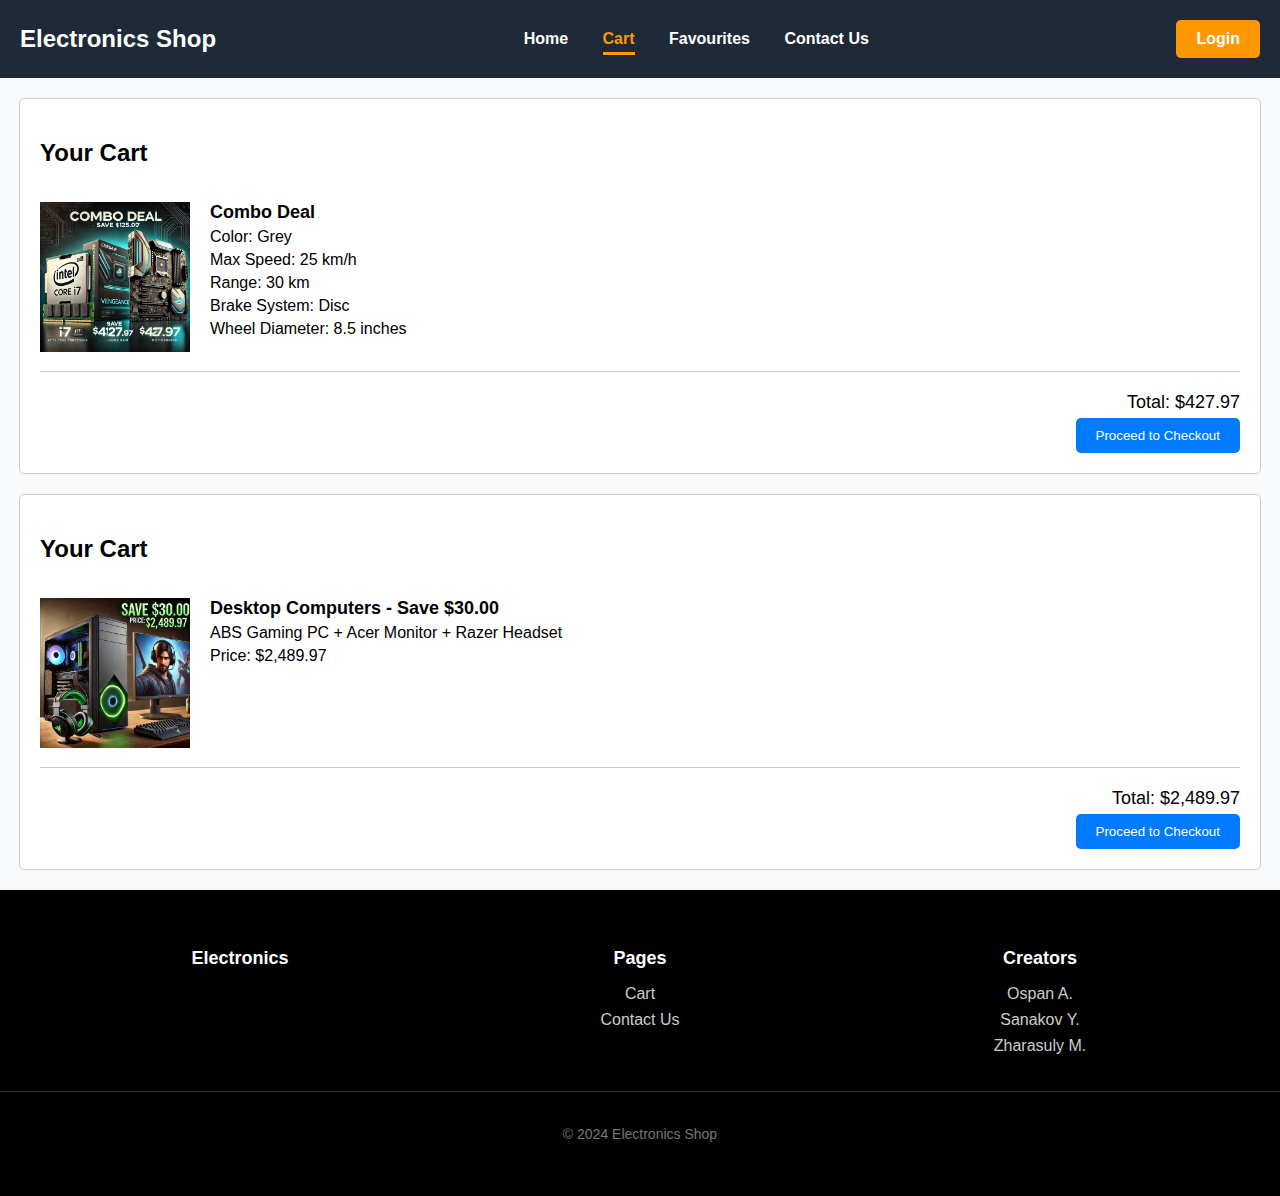
==== cart.html @ 4fa2134e "first commit" ====
<!DOCTYPE html>
<html lang="en">
  <head>
    <meta charset="UTF-8" />
    <meta name="viewport" content="width=device-width, initial-scale=1.0" />
    <title>Cart - Electronics Shop</title>
    <link rel="stylesheet" href="style/cart.css" />
    <!-- Link to the external CSS file -->
  </head>
  <body>
    <header>
      <a href="index.html"><h1>Electronics Shop</h1></a>
      <nav>
        <a href="index.html">Home</a>
        <a href="cart.html" class="active">Cart</a>
        <a href="favourites.html">Favourites</a>
        <a href="contact.html">Contact Us</a>
      </nav>
      <a href="login.html" class="login-button">Login</a>
    </header>
    <main>
      <div class="container">
        <div class="cart-header">
          <h2>Your Cart</h2>
        </div>

        <div class="cart-product">
          <div class="product-image">
            <img src="pictures/combo-deal.png" alt="Combo Deal" />
          </div>
          <div class="product-details">
            <h3>Combo Deal</h3>
            <p>Color: Grey</p>
            <p>Max Speed: 25 km/h</p>
            <p>Range: 30 km</p>
            <p>Brake System: Disc</p>
            <p>Wheel Diameter: 8.5 inches</p>
          </div>
        </div>

        <div class="checkout-section">
          <p>Total: $427.97</p>
          <button class="checkout-btn">Proceed to Checkout</button>
        </div>
      </div>

      <div class="container">
        <h2>Your Cart</h2>

        <div class="cart-product">
          <div class="product-image">
            <img
              src="pictures/desktop-computer-image.png"
              alt="Desktop Computers Image"
            />
          </div>
          <div class="product-details">
            <h3>Desktop Computers - Save $30.00</h3>
            <p>ABS Gaming PC + Acer Monitor + Razer Headset</p>
            <p>Price: $2,489.97</p>
          </div>
        </div>

        <div class="checkout-section">
          <p>Total: $2,489.97</p>
          <button class="checkout-btn">Proceed to Checkout</button>
        </div>
      </div>
    </main>
    <footer>
      <div class="footer-content">
        <div class="footer-column">
          <h3>Electronics</h3>
        </div>
        <div class="footer-column">
          <h3>Pages</h3>
          <ul>
            <li>Cart</li>
            <li>Contact Us</li>
          </ul>
        </div>
        <div class="footer-column">
          <h3>Creators</h3>
          <ul>
            <li>Ospan A.</li>
            <li>Sanakov Y.</li>
            <li>Zharasuly M.</li>
          </ul>
        </div>
      </div>
      <div class="footer-bottom">
        <p>&copy; 2024 Electronics Shop</p>
      </div>
    </footer>
  </body>
</html>
---- style/cart.css ----
body {
  font-family: Arial, sans-serif;
  background-color: #f8f9fa;
  margin: 0;
  padding: 0;
}

header {
  background-color: #1e2a38;
  padding: 20px;
  display: flex;
  justify-content: space-between;
  align-items: center;
  color: white;
}

a {
  color: white;
  text-decoration: none;
}

header h1 {
  margin: 0;
  font-size: 24px;
}

nav {
  flex-grow: 1;
  text-align: center;
}

nav a {
  color: white;
  text-decoration: none;
  margin: 0 15px;
  font-weight: bold;
  padding-bottom: 5px;
  position: relative;
}

nav a:hover {
  text-decoration: underline;
}

nav a.active {
  border-bottom: 3px solid #ff9800;
  color: #ff9800;
}
.login-button {
  background-color: #ff9800;
  color: white;
  padding: 10px 20px;
  text-decoration: none;
  border-radius: 5px;
  font-weight: bold;
  transition: background-color 0.3s ease;
}

.login-button:hover {
  background-color: #e68900;
}

.container {
  width: 100%;
  max-width: 1200px;
  margin: 20px auto;
  padding: 20px;
  background-color: white;
  border: 1px solid #ccc;
  border-radius: 5px;
}

.cart-header {
  display: flex;
  justify-content: space-between;
  align-items: center;
}

.cart-header h2 {
  font-size: 24px;
}

.cart-product {
  display: flex;
  justify-content: space-between;
  padding: 15px 0;
  border-bottom: 1px solid #ccc;
}

.product-image img {
  width: 150px;
  height: auto;
}

.product-details {
  flex: 1;
  margin-left: 20px;
}

.product-details h3 {
  font-size: 18px;
  margin: 0;
}

.product-details p {
  margin: 5px 0;
}

.product-price {
  font-size: 18px;
  font-weight: bold;
}

.checkout-section {
  margin-top: 20px;
  text-align: right;
}

.checkout-section p {
  font-size: 18px;
  margin: 5px 0;
}

.checkout-btn {
  background-color: #007bff;
  color: white;
  padding: 10px 20px;
  border: none;
  border-radius: 5px;
  cursor: pointer;
}

.checkout-btn:hover {
  background-color: #0056b3;
}

footer {
  background-color: #000;
  color: #fff;
  padding: 40px 0;
  text-align: center;
}

.footer-content {
  display: flex;
  justify-content: space-between;
  margin: 0 auto;
  max-width: 1200px;
  padding: 0 20px;
}

.footer-column {
  flex: 1;
}

.footer-column h3 {
  font-size: 18px;
  margin-bottom: 10px;
}

.footer-column ul {
  list-style: none;
  padding: 0;
}

.footer-column ul li {
  margin: 8px 0;
  color: #ccc;
}

.footer-bottom {
  border-top: 1px solid #333;
  padding-top: 20px;
  margin-top: 20px;
}

.footer-bottom p {
  color: #777;
  font-size: 14px;
}
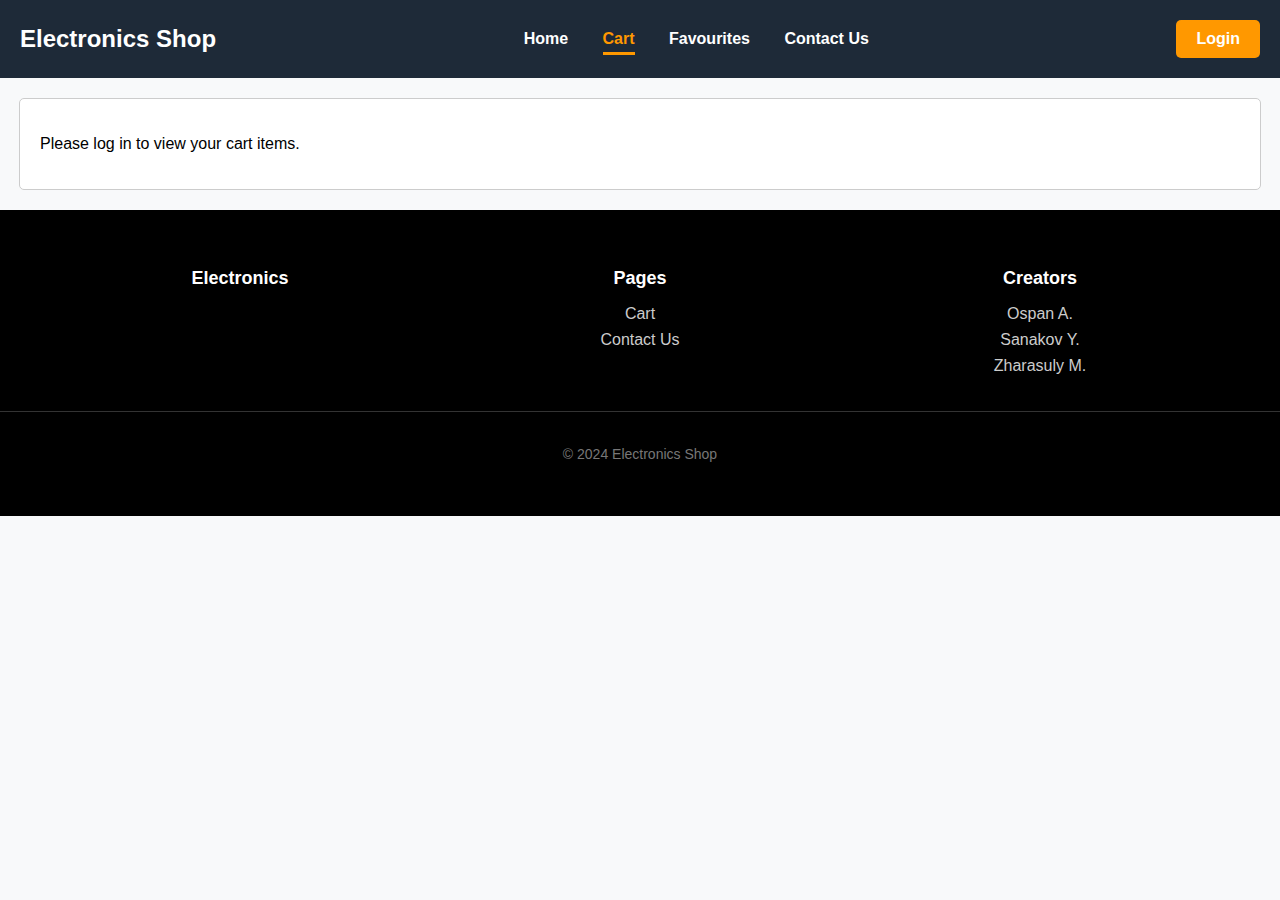
==== commit c0510960: "final preparation" ====
--- a/cart.html
+++ b/cart.html
@@ -5,7 +5,8 @@
     <meta name="viewport" content="width=device-width, initial-scale=1.0" />
     <title>Cart - Electronics Shop</title>
     <link rel="stylesheet" href="style/cart.css" />
-    <!-- Link to the external CSS file -->
+    <script src="js/displayCart.js" defer></script>
+    <script src="js/cart.js" defer></script>
   </head>
   <body>
     <header>
@@ -18,55 +19,15 @@
       </nav>
       <a href="login.html" class="login-button">Login</a>
     </header>
+
     <main>
       <div class="container">
         <div class="cart-header">
           <h2>Your Cart</h2>
         </div>
-
-        <div class="cart-product">
-          <div class="product-image">
-            <img src="pictures/combo-deal.png" alt="Combo Deal" />
-          </div>
-          <div class="product-details">
-            <h3>Combo Deal</h3>
-            <p>Color: Grey</p>
-            <p>Max Speed: 25 km/h</p>
-            <p>Range: 30 km</p>
-            <p>Brake System: Disc</p>
-            <p>Wheel Diameter: 8.5 inches</p>
-          </div>
-        </div>
-
-        <div class="checkout-section">
-          <p>Total: $427.97</p>
-          <button class="checkout-btn">Proceed to Checkout</button>
-        </div>
-      </div>
-
-      <div class="container">
-        <h2>Your Cart</h2>
-
-        <div class="cart-product">
-          <div class="product-image">
-            <img
-              src="pictures/desktop-computer-image.png"
-              alt="Desktop Computers Image"
-            />
-          </div>
-          <div class="product-details">
-            <h3>Desktop Computers - Save $30.00</h3>
-            <p>ABS Gaming PC + Acer Monitor + Razer Headset</p>
-            <p>Price: $2,489.97</p>
-          </div>
-        </div>
-
-        <div class="checkout-section">
-          <p>Total: $2,489.97</p>
-          <button class="checkout-btn">Proceed to Checkout</button>
-        </div>
       </div>
     </main>
+
     <footer>
       <div class="footer-content">
         <div class="footer-column">
@@ -92,5 +53,46 @@
         <p>&copy; 2024 Electronics Shop</p>
       </div>
     </footer>
+    <script>
+      document.addEventListener("DOMContentLoaded", () => {
+        const loggedInUser = JSON.parse(localStorage.getItem("loggedInUser"));
+        const loginButton = document.querySelector(".login-button");
+
+        if (loggedInUser && loginButton) {
+          const userNameDisplay = document.createElement("span");
+          userNameDisplay.textContent = loggedInUser.name;
+          userNameDisplay.classList.add("user-name");
+
+          loginButton.parentNode.replaceChild(userNameDisplay, loginButton);
+        }
+
+        const products = [
+          {
+            id: "1",
+            name: "Combo Deal - Save $125.00",
+            price: 427.97,
+            image: "pictures/combo-deal.png",
+            description:
+              "Intel Core i7 + Corsair Vengeance RAM + ASUS ROG Strix Z690",
+          },
+          {
+            id: "2",
+            name: "Desktop Computers - Save $30.00",
+            price: 2489.97,
+            image: "pictures/desktop-computer-image.png",
+            description: "ABS Gaming PC + Acer Monitor + Razer Headset",
+          },
+          {
+            id: "3",
+            name: "Google Pixel 9",
+            price: 579,
+            image: "pictures/phone1.png",
+            description: "Google Pixel 9 - Save $400",
+          },
+        ];
+
+        localStorage.setItem("products", JSON.stringify(products));
+      });
+    </script>
   </body>
 </html>
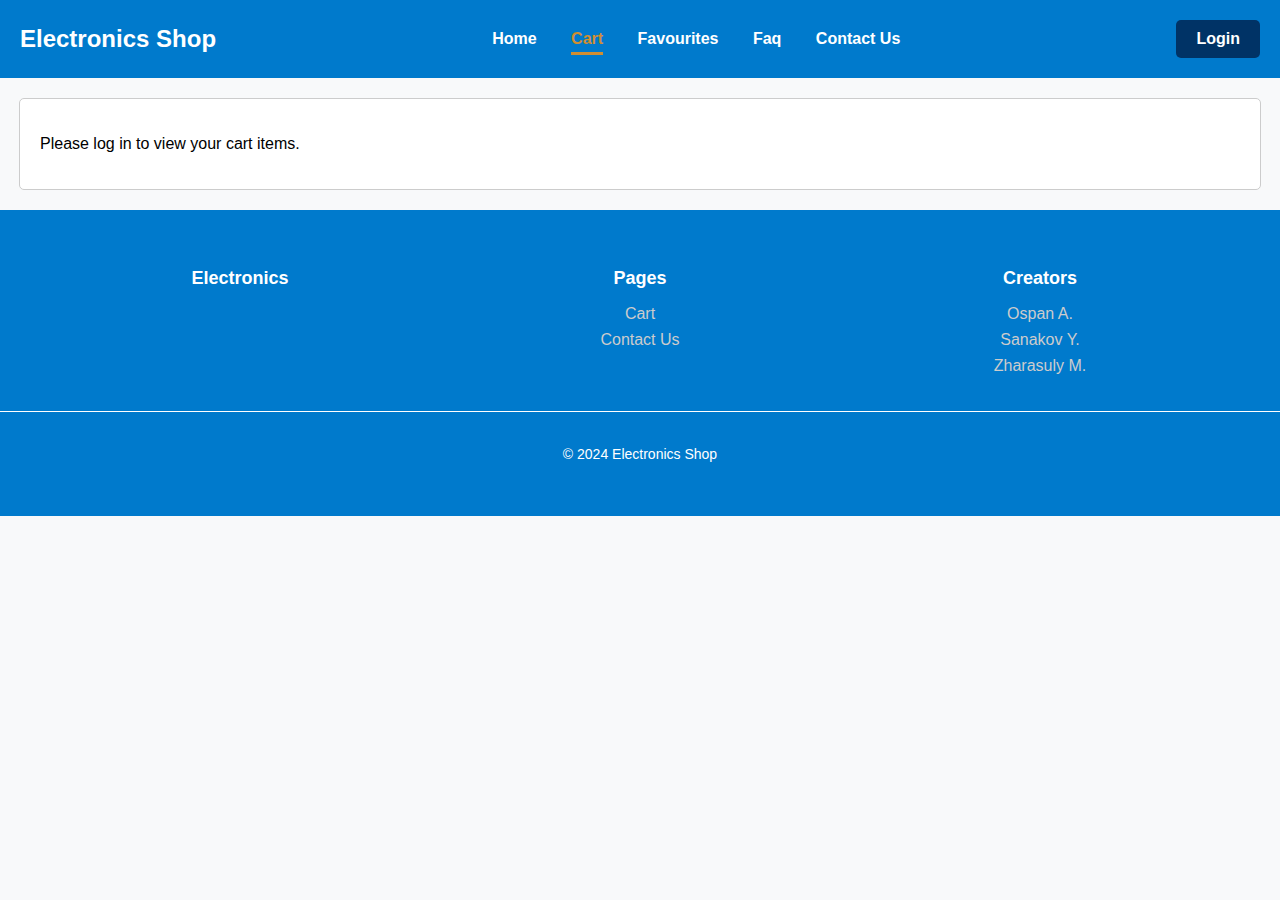
==== commit 77cc0122: "123" ====
--- a/cart.html
+++ b/cart.html
@@ -15,6 +15,7 @@
         <a href="index.html">Home</a>
         <a href="cart.html" class="active">Cart</a>
         <a href="favourites.html">Favourites</a>
+        <a href="faq.html">Faq</a>
         <a href="contact.html">Contact Us</a>
       </nav>
       <a href="login.html" class="login-button">Login</a>
--- a/style/cart.css
+++ b/style/cart.css
@@ -6,7 +6,7 @@
 }
 
 header {
-  background-color: #1e2a38;
+  background-color: #007acc;
   padding: 20px;
   display: flex;
   justify-content: space-between;
@@ -43,11 +43,11 @@
 }
 
 nav a.active {
-  border-bottom: 3px solid #ff9800;
-  color: #ff9800;
+  border-bottom: 3px solid #d08e32;
+  color: #d08e32;
 }
 .login-button {
-  background-color: #ff9800;
+  background-color: #003366;
   color: white;
   padding: 10px 20px;
   text-decoration: none;
@@ -57,7 +57,7 @@
 }
 
 .login-button:hover {
-  background-color: #e68900;
+  background-color: #0056b3;
 }
 
 .container {
@@ -135,7 +135,7 @@
 }
 
 footer {
-  background-color: #000;
+  background-color: #007acc;
   color: #fff;
   padding: 40px 0;
   text-align: center;
@@ -169,12 +169,12 @@
 }
 
 .footer-bottom {
-  border-top: 1px solid #333;
+  border-top: 1px solid #fff;
   padding-top: 20px;
   margin-top: 20px;
 }
 
 .footer-bottom p {
-  color: #777;
+  color: #fff;
   font-size: 14px;
 }
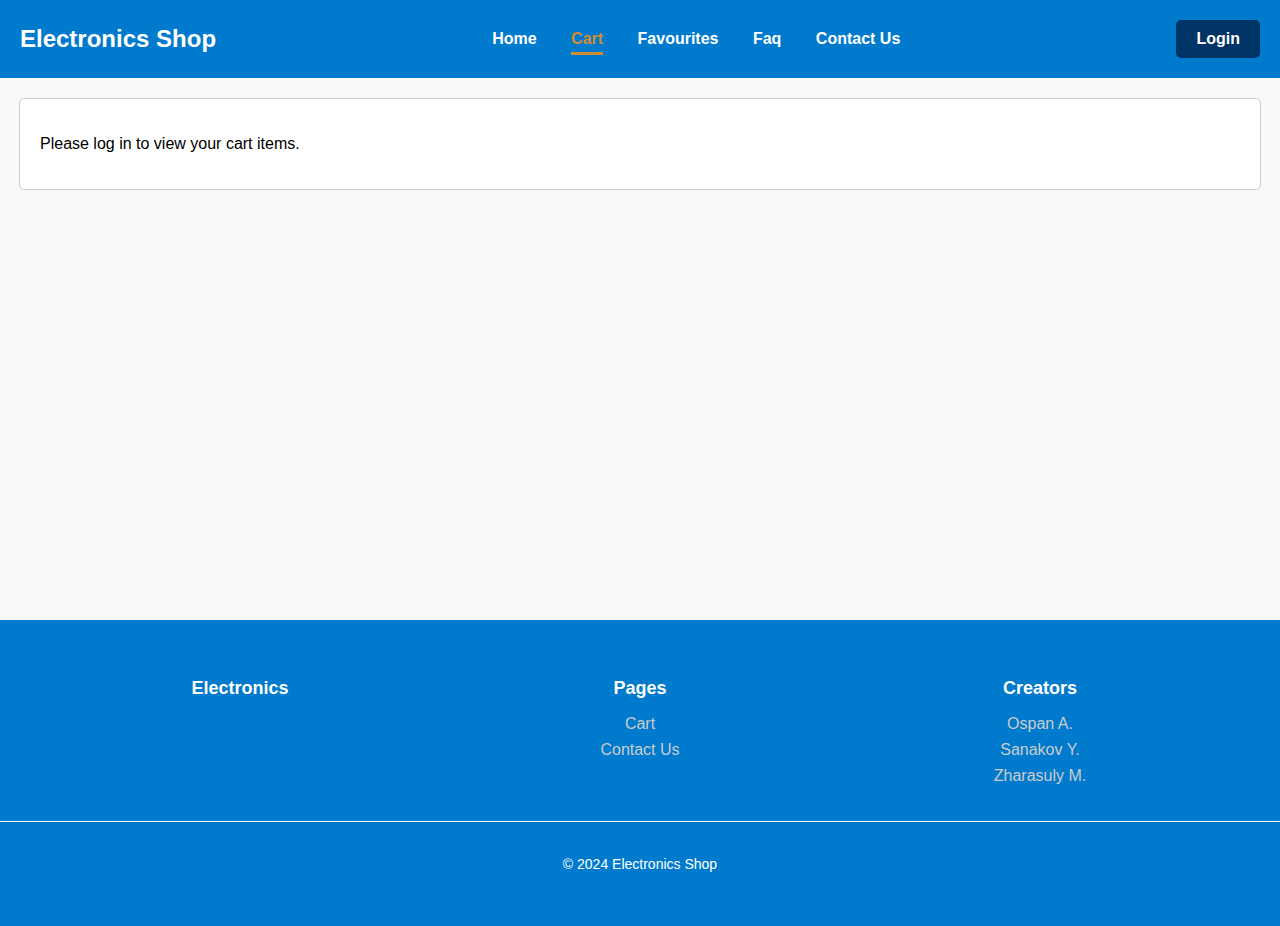
==== commit 88076d5c: "final project almost finished" ====
--- a/cart.html
+++ b/cart.html
@@ -7,6 +7,8 @@
     <link rel="stylesheet" href="style/cart.css" />
     <script src="js/displayCart.js" defer></script>
     <script src="js/cart.js" defer></script>
+    <script defer src="js/auth.js"></script>
+    <script defer src="js/theme.js"></script>
   </head>
   <body>
     <header>
--- a/style/cart.css
+++ b/style/cart.css
@@ -3,6 +3,10 @@
   background-color: #f8f9fa;
   margin: 0;
   padding: 0;
+}
+
+main {
+  min-height: calc(100vh - 300px - 78px);
 }
 
 header {
